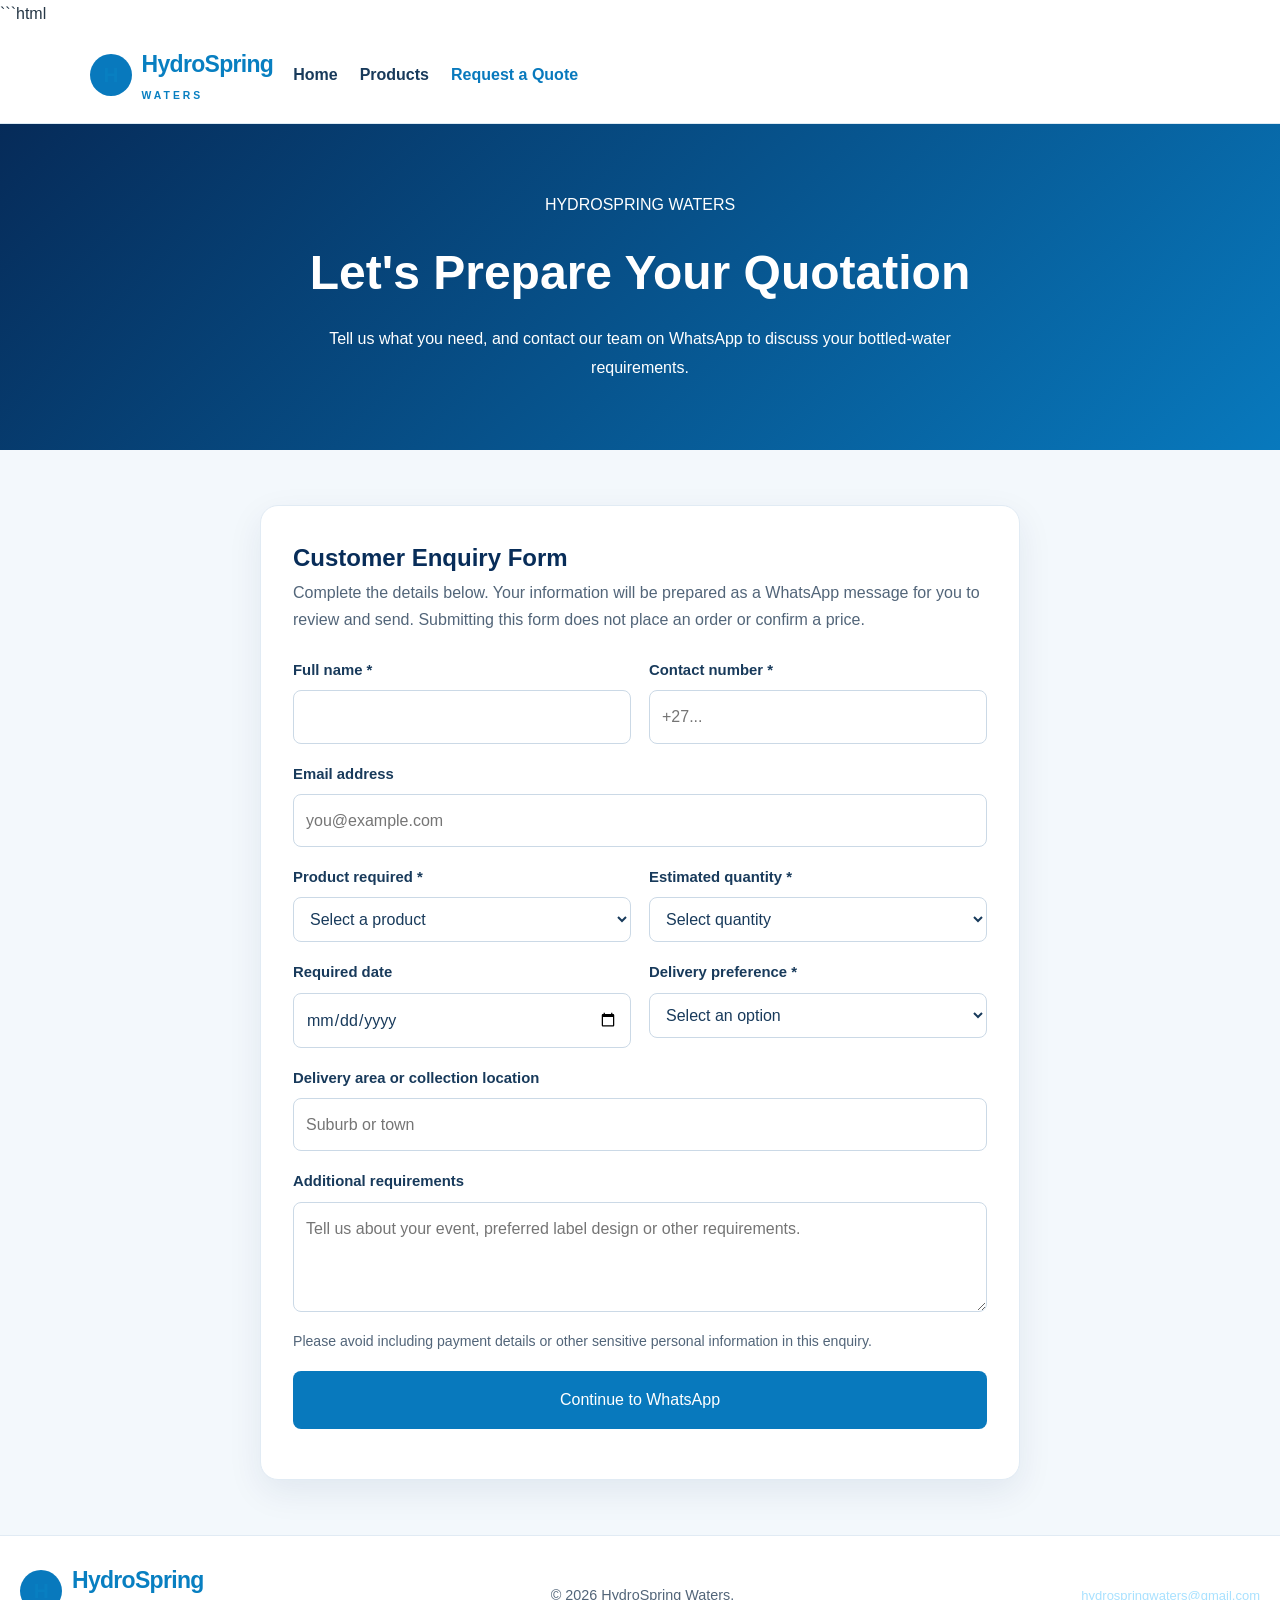
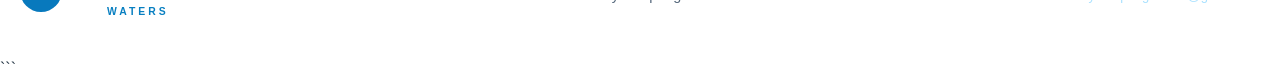
==== enquiry.html @ 47811dd5 "Create enquiry.html" ====
```html
<!DOCTYPE html>
<html lang="en">
<head>
  <meta charset="UTF-8">
  <meta name="viewport" content="width=device-width, initial-scale=1.0">

  <title>Request a Quotation | HydroSpring Waters</title>

  <meta
    name="description"
    content="Request a HydroSpring Waters quotation for 500 ml bottled water, bulk orders and custom-label enquiries."
  >

  <link rel="stylesheet" href="style.css">

  <style>
    .enquiry-hero {
      padding: 55px 20px;
      text-align: center;
      color: white;
      background: linear-gradient(135deg, #062b59, #0879bd);
    }

    .enquiry-hero h1 {
      margin: 10px 0;
      font-size: clamp(2rem, 5vw, 3rem);
    }

    .enquiry-hero p {
      max-width: 650px;
      margin: 12px auto;
      line-height: 1.8;
    }

    .enquiry-section {
      padding: 55px 20px;
      background: #f3f8fc;
    }

    .enquiry-card {
      max-width: 760px;
      margin: 0 auto;
      padding: 32px;
      background: white;
      border: 1px solid #e1ebf4;
      border-radius: 18px;
      box-shadow: 0 12px 35px rgba(7, 43, 83, 0.08);
    }

    .enquiry-card h2 {
      color: #082d59;
      margin-top: 0;
    }

    .form-intro {
      color: #526579;
      line-height: 1.7;
      margin-bottom: 25px;
    }

    .enquiry-form {
      display: grid;
      grid-template-columns: repeat(2, minmax(0, 1fr));
      gap: 18px;
    }

    .form-field {
      display: flex;
      flex-direction: column;
      gap: 7px;
    }

    .form-field.full-width {
      grid-column: 1 / -1;
    }

    .form-field label {
      color: #183a5b;
      font-size: 0.93rem;
      font-weight: 700;
    }

    .form-field input,
    .form-field select,
    .form-field textarea {
      box-sizing: border-box;
      width: 100%;
      padding: 12px;
      color: #183a5b;
      background: #fff;
      border: 1px solid #cbd9e6;
      border-radius: 8px;
      font: inherit;
    }

    .form-field input:focus,
    .form-field select:focus,
    .form-field textarea:focus {
      outline: 2px solid #0879bd;
      outline-offset: 2px;
    }

    .form-field textarea {
      min-height: 110px;
      resize: vertical;
    }

    .form-note {
      color: #526579;
      font-size: 0.88rem;
      line-height: 1.7;
    }

    .form-submit {
      grid-column: 1 / -1;
      width: 100%;
      cursor: pointer;
      font: inherit;
    }

    .form-status {
      grid-column: 1 / -1;
      color: #075c9c;
      line-height: 1.7;
      overflow-wrap: anywhere;
    }

    .form-status a {
      color: #0879bd;
      font-weight: 700;
    }

    @media (max-width: 600px) {
      .enquiry-section {
        padding: 30px 14px;
      }

      .enquiry-card {
        padding: 22px 17px;
      }

      .enquiry-form {
        grid-template-columns: 1fr;
      }

      .form-field.full-width,
      .form-submit,
      .form-status {
        grid-column: 1;
      }
    }
  </style>
</head>

<body>

  <!-- HEADER -->
  <header class="site-header">
    <div class="container nav-container">
      <a class="brand" href="index.html">
        <span class="brand-icon">H</span>
        <span>
          <strong>HydroSpring</strong>
          <small>WATERS</small>
        </span>
      </a>

      <nav class="main-nav" aria-label="Main navigation">
        <a href="index.html">Home</a>
        <a href="products.html">Products</a>
        <a href="enquiry.html" class="active">Request a Quote</a>
      </nav>
    </div>
  </header>

  <!-- INTRODUCTION -->
  <main>
    <section class="enquiry-hero">
      <p>HYDROSPRING WATERS</p>
      <h1>Let's Prepare Your Quotation</h1>
      <p>
        Tell us what you need, and contact our team on WhatsApp
        to discuss your bottled-water requirements.
      </p>
    </section>

    <!-- ENQUIRY FORM -->
    <section class="enquiry-section">
      <div class="enquiry-card">
        <h2>Customer Enquiry Form</h2>

        <p class="form-intro">
          Complete the details below. Your information will be
          prepared as a WhatsApp message for you to review and send.
          Submitting this form does not place an order or confirm a price.
        </p>

        <form id="enquiryForm" class="enquiry-form">

          <div class="form-field">
            <label for="customerName">Full name *</label>
            <input
              type="text"
              id="customerName"
              name="customerName"
              autocomplete="name"
              required
            >
          </div>

          <div class="form-field">
            <label for="customerPhone">Contact number *</label>
            <input
              type="tel"
              id="customerPhone"
              name="customerPhone"
              autocomplete="tel"
              placeholder="+27..."
              required
            >
          </div>

          <div class="form-field full-width">
            <label for="customerEmail">Email address</label>
            <input
              type="email"
              id="customerEmail"
              name="customerEmail"
              autocomplete="email"
              placeholder="you@example.com"
            >
          </div>

          <div class="form-field">
            <label for="productType">Product required *</label>
            <select id="productType" name="productType" required>
              <option value="">Select a product</option>
              <option value="Standard 500 ml bottled water">
                Standard 500 ml bottled water
              </option>
              <option value="Custom-labelled 500 ml bottled water">
                Custom-labelled 500 ml bottled water
              </option>
              <option value="Other bottled-water enquiry">
                Other bottled-water enquiry
              </option>
            </select>
          </div>

          <div class="form-field">
            <label for="quantity">Estimated quantity *</label>
            <select id="quantity" name="quantity" required>
              <option value="">Select quantity</option>
              <option value="24–100 bottles">24–100 bottles</option>
              <option value="101–250 bottles">101–250 bottles</option>
              <option value="251–500 bottles">251–500 bottles</option>
              <option value="501–1000 bottles">501–1,000 bottles</option>
              <option value="More than 1000 bottles">
                More than 1,000 bottles
              </option>
              <option value="Not sure yet">Not sure yet</option>
            </select>
          </div>

          <div class="form-field">
            <label for="eventDate">Required date</label>
            <input type="date" id="eventDate" name="eventDate">
          </div>

          <div class="form-field">
            <label for="delivery">Delivery preference *</label>
            <select id="delivery" name="delivery" required>
              <option value="">Select an option</option>
              <option value="Delivery quotation requested">
                Request delivery quotation
              </option>
              <option value="Collection enquiry">
                Enquire about collection
              </option>
              <option value="Discuss available options">
                Discuss available options
              </option>
            </select>
          </div>

          <div class="form-field full-width">
            <label for="location">Delivery area or collection location</label>
            <input
              type="text"
              id="location"
              name="location"
              placeholder="Suburb or town"
            >
          </div>

          <div class="form-field full-width">
            <label for="message">Additional requirements</label>
            <textarea
              id="message"
              name="message"
              placeholder="Tell us about your event, preferred label design or other requirements."
            ></textarea>
          </div>

          <p class="form-note form-field full-width">
            Please avoid including payment details or other sensitive
            personal information in this enquiry.
          </p>

          <button type="submit" class="btn btn-primary form-submit">
            Continue to WhatsApp
          </button>

          <div
            id="formStatus"
            class="form-status"
            role="status"
            aria-live="polite"
          ></div>

        </form>
      </div>
    </section>
  </main>

  <!-- FOOTER -->
  <footer class="site-footer">
    <div class="container footer-content">
      <a class="brand footer-brand" href="index.html">
        <span class="brand-icon">H</span>
        <span>
          <strong>HydroSpring</strong>
          <small>WATERS</small>
        </span>
      </a>

      <p>© <span id="current-year">2026</span> HydroSpring Waters.</p>

      <a href="mailto:hydrospringwaters@gmail.com">
        hydrospringwaters@gmail.com
      </a>
    </div>
  </footer>

  <script>
    document.getElementById("current-year").textContent =
      new Date().getFullYear();

    const enquiryForm = document.getElementById("enquiryForm");
    const formStatus = document.getElementById("formStatus");

    enquiryForm.addEventListener("submit", function (event) {
      event.preventDefault();

      if (!enquiryForm.reportValidity()) {
        return;
      }

      const data = new FormData(enquiryForm);

      const fields = [
        ["Customer name", "customerName"],
        ["Contact number", "customerPhone"],
        ["Email", "customerEmail"],
        ["Product", "productType"],
        ["Estimated quantity", "quantity"],
        ["Required date", "eventDate"],
        ["Delivery preference", "delivery"],
        ["Area", "location"],
        ["Additional requirements", "message"]
      ];

      let message = "Hello HydroSpring Waters! I would like a quotation.\n\n";

      fields.forEach(function (field) {
        const value = String(data.get(field[1]) || "").trim();

        if (value) {
          message += field[0] + ": " + value + "\n";
        }
      });

      message += "\nPlease advise on availability, pricing and delivery.";

      const whatsappURL =
        "https://wa.me/27814799675?text=" +
        encodeURIComponent(message);

      formStatus.replaceChildren();

      const explanation = document.createElement("p");
      explanation.textContent =
        "Your enquiry is ready. WhatsApp will open so you can review and send it to HydroSpring Waters.";
      formStatus.appendChild(explanation);

      const link = document.createElement("a");
      link.href = whatsappURL;
      link.target = "_blank";
      link.rel = "noopener noreferrer";
      link.textContent = "Open WhatsApp to send your enquiry";
      formStatus.appendChild(link);

      window.open(whatsappURL, "_blank", "noopener,noreferrer");
    });
  </script>

</body>
</html>
```
---- style.css ----
/* HydroSpring Waters — shared website styling */

:root {
  --navy: #082b4c;
  --blue: #087fc1;
  --sky: #eaf7ff;
  --white: #ffffff;
  --text: #263746;
  --muted: #647789;
  --border: #dceaf3;
}

* {
  box-sizing: border-box;
  margin: 0;
  padding: 0;
}

html {
  scroll-behavior: smooth;
  scroll-padding-top: 25px;
}

body {
  font-family: Arial, Helvetica, sans-serif;
  line-height: 1.7;
  color: var(--text);
  background: var(--white);
}

a {
  color: inherit;
  text-decoration: none;
}

img {
  max-width: 100%;
  height: auto;
}

/* Header and navigation */

.site-header {
  display: flex;
  justify-content: space-between;
  align-items: center;
  flex-wrap: wrap;
  gap: 16px;
  padding: 18px 7%;
  background: var(--white);
  border-bottom: 1px solid var(--border);
}

.brand {
  font-size: 23px;
  font-weight: 800;
  color: var(--navy);
  letter-spacing: -0.7px;
}

.brand span {
  color: var(--blue);
}

.navigation {
  display: flex;
  flex-wrap: wrap;
  gap: 22px;
}

.navigation a {
  color: var(--navy);
  font-weight: 700;
  font-size: 14px;
  transition: color 0.2s;
}

.navigation a:hover {
  color: var(--blue);
}

/* Hero sections */

.hero {
  min-height: 440px;
  display: flex;
  align-items: center;
  justify-content: center;
  padding: 75px 7%;
  text-align: center;
  color: var(--white);
  background: linear-gradient(135deg, #082b4c, #087fc1);
}

.hero-content {
  width: 100%;
  max-width: 850px;
}

.eyebrow {
  margin-bottom: 12px;
  color: #c7ecff;
  font-size: 12px;
  font-weight: 800;
  letter-spacing: 2.5px;
  text-transform: uppercase;
}

.blue-text {
  color: var(--blue);
}

.hero h1 {
  margin-bottom: 20px;
  font-size: clamp(36px, 5vw, 58px);
  line-height: 1.15;
  letter-spacing: -1.4px;
}

.hero-content > p:not(.eyebrow) {
  max-width: 690px;
  margin: 0 auto 26px;
  color: #eef9ff;
  font-size: 17px;
}

.products-hero {
  min-height: 350px;
}

/* Buttons */

.button-group {
  display: flex;
  flex-wrap: wrap;
  justify-content: center;
  gap: 12px;
}

.button {
  display: inline-block;
  padding: 12px 20px;
  border: 2px solid var(--blue);
  border-radius: 7px;
  background: var(--blue);
  color: var(--white);
  font-size: 14px;
  font-weight: 700;
  text-align: center;
  line-height: 1.5;
  transition: background 0.2s, transform 0.2s;
}

.button:hover {
  background: var(--navy);
  border-color: var(--navy);
  transform: translateY(-2px);
}

.button-light {
  background: var(--white);
  border-color: var(--white);
  color: var(--navy);
}

.button-light:hover {
  background: var(--sky);
  border-color: var(--sky);
  color: var(--navy);
}

.button-outline {
  background: transparent;
  border-color: var(--white);
  color: var(--white);
}

.button-outline:hover {
  background: var(--white);
  color: var(--navy);
  border-color: var(--white);
}

/* General sections */

.section {
  padding: 65px 7%;
}

.section-heading {
  max-width: 760px;
  margin: 0 auto 38px;
  text-align: center;
}

.section-heading h2 {
  margin-bottom: 14px;
  color: var(--navy);
  font-size: clamp(27px, 4vw, 36px);
  line-height: 1.25;
}

.section-heading > p:not(.eyebrow) {
  color: var(--muted);
}

/* Feature cards */

.feature-grid {
  display: grid;
  grid-template-columns: repeat(3, minmax(0, 1fr));
  gap: 22px;
  max-width: 1100px;
  margin: 0 auto;
}

.feature-card {
  padding: 28px;
  border: 1px solid var(--border);
  border-radius: 14px;
  background: var(--white);
  box-shadow: 0 8px 25px rgba(8, 43, 76, 0.05);
}

.feature-icon {
  margin-bottom: 14px;
  font-size: 34px;
}

.feature-card h3 {
  margin-bottom: 12px;
  color: var(--navy);
  font-size: 20px;
}

.feature-card p {
  margin-bottom: 15px;
  color: var(--muted);
}

/* Homepage product preview */

.product-preview {
  background: var(--sky);
}

.product-preview .button {
  margin-top: 22px;
}

/* Products page */

.product-card {
  display: grid;
  grid-template-columns: 1fr 1fr;
  max-width: 1000px;
  margin: 0 auto;
  overflow: hidden;
  border: 1px solid var(--border);
  border-radius: 16px;
  background: var(--white);
  box-shadow: 0 12px 35px rgba(8, 43, 76, 0.08);
}

.product-visual {
  min-height: 370px;
  padding: 35px;
  display: flex;
  flex-direction: column;
  align-items: center;
  justify-content: center;
  text-align: center;
  background: linear-gradient(160deg, var(--sky), #c8eaff);
}

.bottle {
  position: relative;
  width: 100px;
  height: 220px;
  margin: 22px 0 18px;
  border: 3px solid #8ac9e9;
  border-radius: 24px 24px 17px 17px;
  background: linear-gradient(
    90deg,
    rgba(255, 255, 255, 0.8),
    rgba(100, 196, 239, 0.35),
    rgba(255, 255, 255, 0.85)
  );
  box-shadow: 8px 12px 18px rgba(8, 43, 76, 0.12);
}

.bottle::before {
  position: absolute;
  top: -27px;
  left: 28px;
  width: 38px;
  height: 25px;
  border: 2px solid #066ca5;
  border-radius: 6px 6px 2px 2px;
  background: var(--blue);
  content: "";
}

.bottle-label {
  position: absolute;
  top: 77px;
  left: -3px;
  width: 100px;
  padding: 12px 3px;
  border-top: 3px solid var(--white);
  border-bottom: 3px solid var(--white);
  background: var(--blue);
  color: var(--white);
  font-size: 12px;
  font-weight: 800;
  line-height: 1.35;
}

.visual-caption {
  max-width: 280px;
  color: var(--muted);
  font-size: 12px;
}

.product-info {
  align-self: center;
  padding: 38px;
}

.product-tag {
  display: inline-block;
  margin-bottom: 14px;
  padding: 5px 13px;
  border-radius: 20px;
  background: var(--sky);
  color: var(--blue);
  font-size: 13px;
  font-weight: 800;
}

.product-info h3 {
  margin-bottom: 15px;
  color: var(--navy);
  font-size: 28px;
  line-height: 1.25;
}

.product-info > p {
  margin-bottom: 18px;
}

.feature-list {
  margin-bottom: 22px;
  list-style: none;
}

.feature-list li {
  padding: 8px 0;
  border-bottom: 1px solid #edf2f6;
}

.feature-list li::before {
  color: var(--blue);
  font-weight: bold;
  content: "✓ ";
}

.price-note {
  color: var(--navy);
  font-weight: 800;
}

/* Label options */

.options-section {
  background: var(--sky);
}

.label-card {
  display: flex;
  flex-direction: column;
  align-items: flex-start;
}

.label-card .button {
  margin-top: auto;
}

.label-card p {
  margin-bottom: 22px;
}

/* Contact sections */

.contact-section {
  padding: 65px 7%;
  background: var(--navy);
  color: var(--white);
}

.contact-section .section-heading {
  margin-bottom: 0;
}

.contact-section h2 {
  color: var(--white);
}

.contact-section .section-heading > p:not(.eyebrow) {
  margin-bottom: 20px;
  color: #e2f3ff;
}

.contact-detail {
  margin-top: 12px;
  color: #d9efff;
  font-size: 14px;
}

/* Footer */

.site-footer {
  padding: 30px 7%;
  background: #041b30;
  color: #d9e8f3;
  text-align: center;
  font-size: 13px;
}

.footer-brand {
  display: inline-block;
  margin-bottom: 10px;
  color: var(--white);
}

.site-footer p {
  margin: 7px 0;
}

.site-footer a:not(.brand) {
  color: #a8e1ff;
}

/* Mobile responsiveness */

@media (max-width: 800px) {
  .site-header {
    justify-content: center;
    text-align: center;
  }

  .navigation {
    justify-content: center;
    gap: 12px 18px;
  }

  .feature-grid {
    grid-template-columns: 1fr;
  }

  .product-card {
    grid-template-columns: 1fr;
  }

  .product-visual {
    min-height: 320px;
  }

  .product-info {
    padding: 28px;
  }

  .hero {
    min-height: 370px;
    padding: 55px 6%;
  }
}

@media (max-width: 480px) {
  .brand {
    font-size: 21px;
  }

  .navigation a {
    font-size: 13px;
  }

  .section {
    padding: 45px 6%;
  }

  .button-group {
    flex-direction: column;
    align-items: stretch;
  }

  .button-group .button {
    width: 100%;
  }

  .product-info h3 {
    font-size: 24px;
  }

  .contact-section {
    padding: 45px 6%;
  }
}
```css
/* =========================================
   HYDROSPRING WATERS PRODUCTS PAGE
   ========================================= */

.products-hero {
  padding: 85px 20px;
  text-align: center;
  color: #ffffff;
  background: linear-gradient(135deg, #062b59, #0879bd);
}

.products-hero h1 {
  margin: 10px 0 16px;
  font-size: clamp(2.2rem, 5vw, 3.8rem);
}

.products-hero p {
  max-width: 700px;
  margin: 0 auto 25px;
  line-height: 1.8;
}

.products-hero .eyebrow,
.products-cta .eyebrow {
  font-size: 0.8rem;
  font-weight: 700;
  letter-spacing: 3px;
}

.products-section,
.benefits-section {
  padding: 75px 20px;
}

.section-heading {
  max-width: 760px;
  margin: 0 auto 42px;
  text-align: center;
}

.section-heading h2 {
  margin: 10px 0 15px;
  color: #082d59;
  font-size: clamp(1.8rem, 4vw, 2.6rem);
}

.section-heading p {
  line-height: 1.8;
}

.eyebrow {
  color: #0879bd;
  font-size: 0.8rem;
  font-weight: 700;
  letter-spacing: 2px;
}

.product-grid {
  display: grid;
  grid-template-columns: repeat(2, minmax(0, 1fr));
  gap: 30px;
  max-width: 1050px;
  margin: 0 auto;
}

.product-card {
  overflow: hidden;
  background: #ffffff;
  border: 1px solid #e1ebf4;
  border-radius: 18px;
  box-shadow: 0 12px 35px rgba(7, 43, 83, 0.08);
}

.product-visual {
  padding: 30px;
  background: #f0f7fc;
  text-align: center;
}

.product-photo {
  display: block;
  width: 100%;
  max-width: 360px;
  height: 340px;
  object-fit: contain;
  border-radius: 12px;
  margin: 0 auto 16px;
}

.visual-caption {
  margin: 0;
  color: #42617c;
  font-size: 0.9rem;
}

.product-info {
  padding: 28px;
}

.product-tag {
  display: inline-block;
  padding: 7px 12px;
  color: #075c9c;
  background: #e4f3ff;
  border-radius: 30px;
  font-size: 0.75rem;
  font-weight: 700;
  letter-spacing: 1px;
}

.product-info h3 {
  margin: 17px 0 12px;
  color: #082d59;
  font-size: 1.45rem;
}

.product-info p,
.product-features {
  color: #526579;
  line-height: 1.8;
}

.product-features {
  padding-left: 20px;
  margin: 20px 0 25px;
}

.product-features li {
  margin-bottom: 8px;
}

.btn {
  display: inline-block;
  padding: 13px 22px;
  border: 2px solid transparent;
  border-radius: 8px;
  font-weight: 700;
  text-align: center;
  text-decoration: none;
  transition: transform 0.2s ease, background 0.2s ease;
}

.btn:hover {
  transform: translateY(-2px);
}

.btn-primary {
  color: #ffffff;
  background: #0879bd;
}

.btn-primary:hover {
  background: #065b91;
}

.btn-outline {
  color: #0879bd;
  border-color: #0879bd;
  background: #ffffff;
}

.btn-outline:hover {
  background: #eaf6ff;
}

.btn-full {
  display: block;
  width: 100%;
  box-sizing: border-box;
}

.custom-visual {
  display: flex;
  min-height: 340px;
  padding: 30px;
  flex-direction: column;
  align-items: center;
  justify-content: center;
  text-align: center;
  color: #ffffff;
  background: linear-gradient(135deg, #062b59, #0879bd);
}

.custom-visual h3 {
  color: #ffffff;
  font-size: 1.7rem;
}

.custom-visual p {
  line-height: 1.7;
}

.custom-icon {
  display: flex;
  width: 75px;
  height: 75px;
  align-items: center;
  justify-content: center;
  border: 2px solid rgba(255, 255, 255, 0.8);
  border-radius: 50%;
  font-size: 2rem;
}

.benefits-section {
  background: #f3f8fc;
}

.benefits-grid {
  display: grid;
  grid-template-columns: repeat(3, minmax(0, 1fr));
  gap: 28px;
  max-width: 1050px;
  margin: 0 auto;
}

.benefit-item {
  padding: 28px;
  background: #ffffff;
  border-radius: 14px;
  text-align: center;
}

.benefit-icon {
  display: flex;
  width: 52px;
  height: 52px;
  margin: 0 auto 18px;
  align-items: center;
  justify-content: center;
  color: #ffffff;
  background: #0879bd;
  border-radius: 50%;
  font-weight: 700;
}

.benefit-item h3 {
  color: #082d59;
}

.benefit-item p {
  color: #526579;
  line-height: 1.8;
}

.products-cta {
  padding: 75px 20px;
  color: #ffffff;
  background: linear-gradient(135deg, #062b59, #0879bd);
  text-align: center;
}

.products-cta h2 {
  margin: 12px 0;
  font-size: clamp(1.8rem, 4vw, 2.7rem);
}

.products-cta > .container > p:not(.eyebrow):not(.contact-details) {
  max-width: 650px;
  margin: 0 auto 25px;
  line-height: 1.8;
}

.products-cta .eyebrow {
  color: #c5e8ff;
}

.cta-buttons {
  display: flex;
  flex-wrap: wrap;
  justify-content: center;
  gap: 14px;
}

.btn-light {
  color: #07315c;
  background: #ffffff;
}

.btn-outline-light {
  color: #ffffff;
  border-color: #ffffff;
  background: transparent;
}

.btn-outline-light:hover {
  background: rgba(255, 255, 255, 0.12);
}

.contact-details {
  margin-top: 25px;
  line-height: 1.9;
}

.site-footer {
  padding: 25px 20px;
  color: #526579;
  background: #ffffff;
  border-top: 1px solid #e1ebf4;
}

.footer-content {
  display: flex;
  flex-wrap: wrap;
  align-items: center;
  justify-content: space-between;
  gap: 20px;
}

.footer-content p {
  font-size: 0.9rem;
}

.site-footer a {
  color: #0879bd;
  text-decoration: none;
}

.brand {
  display: inline-flex;
  align-items: center;
  gap: 10px;
  color: #082d59;
  text-decoration: none;
}

.brand-icon {
  display: flex;
  width: 42px;
  height: 42px;
  align-items: center;
  justify-content: center;
  color: #ffffff;
  background: #0879bd;
  border-radius: 50%;
  font-size: 1.3rem;
  font-weight: 800;
}

.brand strong,
.brand small {
  display: block;
}

.brand small {
  margin-top: 3px;
  font-size: 0.65rem;
  letter-spacing: 3px;
}

.main-nav {
  display: flex;
  flex-wrap: wrap;
  gap: 22px;
}

.main-nav a {
  color: #183a5b;
  text-decoration: none;
  font-weight: 600;
}

.main-nav a.active,
.main-nav a:hover {
  color: #0879bd;
}

.nav-container {
  display: flex;
  flex-wrap: wrap;
  align-items: center;
  justify-content: space-between;
  gap: 20px;
}

/* Responsive layout for phones and tablets */

@media (max-width: 700px) {
  .product-grid,
  .benefits-grid {
    grid-template-columns: 1fr;
  }

  .products-hero {
    padding: 60px 20px;
  }

  .products-section,
  .benefits-section {
    padding: 50px 16px;
  }

  .product-photo {
    height: 300px;
  }

  .custom-visual {
    min-height: 260px;
  }

  .product-info {
    padding: 22px;
  }

  .nav-container,
  .footer-content {
    flex-direction: column;
    text-align: center;
  }

  .main-nav {
    justify-content: center;
    gap: 14px;
  }
}
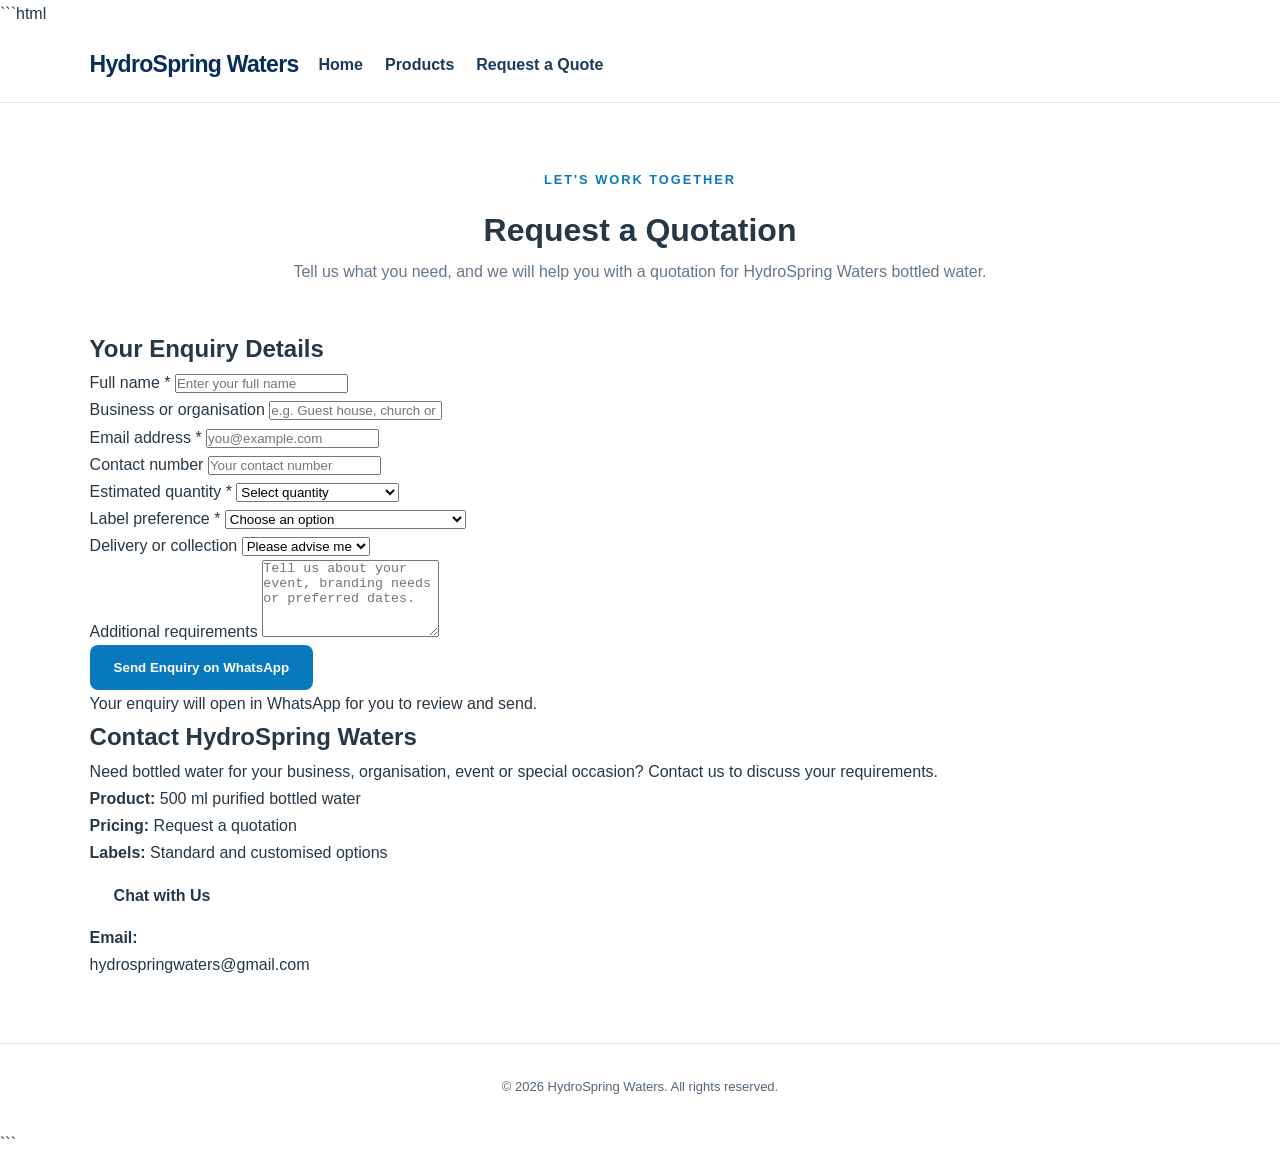
==== commit 35e864f4: "Update enquiry.html" ====
--- a/enquiry.html
+++ b/enquiry.html
@@ -7,255 +7,93 @@
 
   <title>Request a Quotation | HydroSpring Waters</title>
 
-  <meta
-    name="description"
-    content="Request a HydroSpring Waters quotation for 500 ml bottled water, bulk orders and custom-label enquiries."
-  >
+  <meta name="description"
+    content="Request a quotation for HydroSpring Waters 500 ml purified bottled water, with standard or customised labels.">
 
   <link rel="stylesheet" href="style.css">
-
-  <style>
-    .enquiry-hero {
-      padding: 55px 20px;
-      text-align: center;
-      color: white;
-      background: linear-gradient(135deg, #062b59, #0879bd);
-    }
-
-    .enquiry-hero h1 {
-      margin: 10px 0;
-      font-size: clamp(2rem, 5vw, 3rem);
-    }
-
-    .enquiry-hero p {
-      max-width: 650px;
-      margin: 12px auto;
-      line-height: 1.8;
-    }
-
-    .enquiry-section {
-      padding: 55px 20px;
-      background: #f3f8fc;
-    }
-
-    .enquiry-card {
-      max-width: 760px;
-      margin: 0 auto;
-      padding: 32px;
-      background: white;
-      border: 1px solid #e1ebf4;
-      border-radius: 18px;
-      box-shadow: 0 12px 35px rgba(7, 43, 83, 0.08);
-    }
-
-    .enquiry-card h2 {
-      color: #082d59;
-      margin-top: 0;
-    }
-
-    .form-intro {
-      color: #526579;
-      line-height: 1.7;
-      margin-bottom: 25px;
-    }
-
-    .enquiry-form {
-      display: grid;
-      grid-template-columns: repeat(2, minmax(0, 1fr));
-      gap: 18px;
-    }
-
-    .form-field {
-      display: flex;
-      flex-direction: column;
-      gap: 7px;
-    }
-
-    .form-field.full-width {
-      grid-column: 1 / -1;
-    }
-
-    .form-field label {
-      color: #183a5b;
-      font-size: 0.93rem;
-      font-weight: 700;
-    }
-
-    .form-field input,
-    .form-field select,
-    .form-field textarea {
-      box-sizing: border-box;
-      width: 100%;
-      padding: 12px;
-      color: #183a5b;
-      background: #fff;
-      border: 1px solid #cbd9e6;
-      border-radius: 8px;
-      font: inherit;
-    }
-
-    .form-field input:focus,
-    .form-field select:focus,
-    .form-field textarea:focus {
-      outline: 2px solid #0879bd;
-      outline-offset: 2px;
-    }
-
-    .form-field textarea {
-      min-height: 110px;
-      resize: vertical;
-    }
-
-    .form-note {
-      color: #526579;
-      font-size: 0.88rem;
-      line-height: 1.7;
-    }
-
-    .form-submit {
-      grid-column: 1 / -1;
-      width: 100%;
-      cursor: pointer;
-      font: inherit;
-    }
-
-    .form-status {
-      grid-column: 1 / -1;
-      color: #075c9c;
-      line-height: 1.7;
-      overflow-wrap: anywhere;
-    }
-
-    .form-status a {
-      color: #0879bd;
-      font-weight: 700;
-    }
-
-    @media (max-width: 600px) {
-      .enquiry-section {
-        padding: 30px 14px;
-      }
-
-      .enquiry-card {
-        padding: 22px 17px;
-      }
-
-      .enquiry-form {
-        grid-template-columns: 1fr;
-      }
-
-      .form-field.full-width,
-      .form-submit,
-      .form-status {
-        grid-column: 1;
-      }
-    }
-  </style>
 </head>
 
 <body>
 
-  <!-- HEADER -->
   <header class="site-header">
     <div class="container nav-container">
       <a class="brand" href="index.html">
-        <span class="brand-icon">H</span>
-        <span>
-          <strong>HydroSpring</strong>
-          <small>WATERS</small>
-        </span>
+        HydroSpring Waters
       </a>
 
       <nav class="main-nav" aria-label="Main navigation">
         <a href="index.html">Home</a>
         <a href="products.html">Products</a>
-        <a href="enquiry.html" class="active">Request a Quote</a>
+        <a href="enquiry.html" aria-current="page">Request a Quote</a>
       </nav>
     </div>
   </header>
 
-  <!-- INTRODUCTION -->
-  <main>
-    <section class="enquiry-hero">
-      <p>HYDROSPRING WATERS</p>
-      <h1>Let's Prepare Your Quotation</h1>
+  <main class="container section">
+    <div class="section-heading">
+      <p class="eyebrow">LET'S WORK TOGETHER</p>
+      <h1>Request a Quotation</h1>
       <p>
-        Tell us what you need, and contact our team on WhatsApp
-        to discuss your bottled-water requirements.
+        Tell us what you need, and we will help you with a quotation
+        for HydroSpring Waters bottled water.
       </p>
-    </section>
-
-    <!-- ENQUIRY FORM -->
-    <section class="enquiry-section">
-      <div class="enquiry-card">
-        <h2>Customer Enquiry Form</h2>
-
-        <p class="form-intro">
-          Complete the details below. Your information will be
-          prepared as a WhatsApp message for you to review and send.
-          Submitting this form does not place an order or confirm a price.
-        </p>
-
-        <form id="enquiryForm" class="enquiry-form">
-
-          <div class="form-field">
-            <label for="customerName">Full name *</label>
+    </div>
+
+    <div class="enquiry-layout">
+
+      <section class="card">
+        <h2>Your Enquiry Details</h2>
+
+        <form id="enquiryForm">
+
+          <div class="form-group">
+            <label for="fullName">Full name *</label>
             <input
               type="text"
-              id="customerName"
-              name="customerName"
-              autocomplete="name"
-              required
-            >
-          </div>
-
-          <div class="form-field">
-            <label for="customerPhone">Contact number *</label>
+              id="fullName"
+              name="fullName"
+              placeholder="Enter your full name"
+              required>
+          </div>
+
+          <div class="form-group">
+            <label for="businessName">Business or organisation</label>
+            <input
+              type="text"
+              id="businessName"
+              name="businessName"
+              placeholder="e.g. Guest house, church or company">
+          </div>
+
+          <div class="form-group">
+            <label for="email">Email address *</label>
+            <input
+              type="email"
+              id="email"
+              name="email"
+              placeholder="you@example.com"
+              required>
+          </div>
+
+          <div class="form-group">
+            <label for="phone">Contact number</label>
             <input
               type="tel"
-              id="customerPhone"
-              name="customerPhone"
-              autocomplete="tel"
-              placeholder="+27..."
-              required
-            >
-          </div>
-
-          <div class="form-field full-width">
-            <label for="customerEmail">Email address</label>
-            <input
-              type="email"
-              id="customerEmail"
-              name="customerEmail"
-              autocomplete="email"
-              placeholder="you@example.com"
-            >
-          </div>
-
-          <div class="form-field">
-            <label for="productType">Product required *</label>
-            <select id="productType" name="productType" required>
-              <option value="">Select a product</option>
-              <option value="Standard 500 ml bottled water">
-                Standard 500 ml bottled water
-              </option>
-              <option value="Custom-labelled 500 ml bottled water">
-                Custom-labelled 500 ml bottled water
-              </option>
-              <option value="Other bottled-water enquiry">
-                Other bottled-water enquiry
-              </option>
-            </select>
-          </div>
-
-          <div class="form-field">
+              id="phone"
+              name="phone"
+              placeholder="Your contact number">
+          </div>
+
+          <div class="form-group">
             <label for="quantity">Estimated quantity *</label>
             <select id="quantity" name="quantity" required>
               <option value="">Select quantity</option>
-              <option value="24–100 bottles">24–100 bottles</option>
-              <option value="101–250 bottles">101–250 bottles</option>
-              <option value="251–500 bottles">251–500 bottles</option>
-              <option value="501–1000 bottles">501–1,000 bottles</option>
+              <option value="24 bottles">24 bottles</option>
+              <option value="48 bottles">48 bottles</option>
+              <option value="100 bottles">100 bottles</option>
+              <option value="250 bottles">250 bottles</option>
+              <option value="500 bottles">500 bottles</option>
+              <option value="1000 bottles">1,000 bottles</option>
               <option value="More than 1000 bottles">
                 More than 1,000 bottles
               </option>
@@ -263,146 +101,160 @@
             </select>
           </div>
 
-          <div class="form-field">
-            <label for="eventDate">Required date</label>
-            <input type="date" id="eventDate" name="eventDate">
-          </div>
-
-          <div class="form-field">
-            <label for="delivery">Delivery preference *</label>
-            <select id="delivery" name="delivery" required>
-              <option value="">Select an option</option>
-              <option value="Delivery quotation requested">
-                Request delivery quotation
+          <div class="form-group">
+            <label for="labelType">Label preference *</label>
+            <select id="labelType" name="labelType" required>
+              <option value="">Choose an option</option>
+              <option value="Standard labels">Standard labels</option>
+              <option value="Customised labels">Customised labels</option>
+              <option value="Both standard and customised labels">
+                Both standard and customised labels
               </option>
-              <option value="Collection enquiry">
-                Enquire about collection
-              </option>
-              <option value="Discuss available options">
-                Discuss available options
-              </option>
+              <option value="Need advice">I need advice</option>
             </select>
           </div>
 
-          <div class="form-field full-width">
-            <label for="location">Delivery area or collection location</label>
-            <input
-              type="text"
-              id="location"
-              name="location"
-              placeholder="Suburb or town"
-            >
-          </div>
-
-          <div class="form-field full-width">
+          <div class="form-group">
+            <label for="delivery">Delivery or collection</label>
+            <select id="delivery" name="delivery">
+              <option value="Please advise">Please advise me</option>
+              <option value="Delivery">Delivery</option>
+              <option value="Collection">Collection</option>
+            </select>
+          </div>
+
+          <div class="form-group">
             <label for="message">Additional requirements</label>
             <textarea
               id="message"
               name="message"
-              placeholder="Tell us about your event, preferred label design or other requirements."
-            ></textarea>
-          </div>
-
-          <p class="form-note form-field full-width">
-            Please avoid including payment details or other sensitive
-            personal information in this enquiry.
+              rows="5"
+              placeholder="Tell us about your event, branding needs or preferred dates."></textarea>
+          </div>
+
+          <button type="submit" class="btn btn-primary">
+            Send Enquiry on WhatsApp
+          </button>
+
+          <p class="form-note">
+            Your enquiry will open in WhatsApp for you to review and send.
           </p>
 
-          <button type="submit" class="btn btn-primary form-submit">
-            Continue to WhatsApp
-          </button>
-
-          <div
-            id="formStatus"
-            class="form-status"
-            role="status"
-            aria-live="polite"
-          ></div>
+          <p id="formStatus" role="status" aria-live="polite"></p>
 
         </form>
-      </div>
-    </section>
+      </section>
+
+      <aside class="card contact-card">
+        <h2>Contact HydroSpring Waters</h2>
+
+        <p>
+          Need bottled water for your business, organisation, event
+          or special occasion? Contact us to discuss your requirements.
+        </p>
+
+        <p><strong>Product:</strong> 500 ml purified bottled water</p>
+        <p><strong>Pricing:</strong> Request a quotation</p>
+        <p><strong>Labels:</strong> Standard and customised options</p>
+
+        <a
+          class="btn btn-secondary"
+          href="https://wa.me/27814799675"
+          target="_blank"
+          rel="noopener noreferrer">
+          Chat with Us
+        </a>
+
+        <p>
+          <strong>Email:</strong><br>
+          <a href="mailto:hydrospringwaters@gmail.com">
+            hydrospringwaters@gmail.com
+          </a>
+        </p>
+      </aside>
+
+    </div>
   </main>
 
-  <!-- FOOTER -->
   <footer class="site-footer">
-    <div class="container footer-content">
-      <a class="brand footer-brand" href="index.html">
-        <span class="brand-icon">H</span>
-        <span>
-          <strong>HydroSpring</strong>
-          <small>WATERS</small>
-        </span>
-      </a>
-
-      <p>© <span id="current-year">2026</span> HydroSpring Waters.</p>
-
-      <a href="mailto:hydrospringwaters@gmail.com">
-        hydrospringwaters@gmail.com
-      </a>
+    <div class="container">
+      <p>
+        &copy; <span id="year"></span> HydroSpring Waters.
+        All rights reserved.
+      </p>
     </div>
   </footer>
 
   <script>
-    document.getElementById("current-year").textContent =
+    document.getElementById("year").textContent =
       new Date().getFullYear();
 
-    const enquiryForm = document.getElementById("enquiryForm");
-    const formStatus = document.getElementById("formStatus");
-
-    enquiryForm.addEventListener("submit", function (event) {
-      event.preventDefault();
-
-      if (!enquiryForm.reportValidity()) {
-        return;
+    document.getElementById("enquiryForm").addEventListener(
+      "submit",
+      function (event) {
+        event.preventDefault();
+
+        const fullName =
+          document.getElementById("fullName").value.trim();
+
+        const businessName =
+          document.getElementById("businessName").value.trim();
+
+        const email =
+          document.getElementById("email").value.trim();
+
+        const phone =
+          document.getElementById("phone").value.trim();
+
+        const quantity =
+          document.getElementById("quantity").value;
+
+        const labelType =
+          document.getElementById("labelType").value;
+
+        const delivery =
+          document.getElementById("delivery").value;
+
+        const message =
+          document.getElementById("message").value.trim();
+
+        const status =
+          document.getElementById("formStatus");
+
+        const whatsappMessage = [
+          "HYDROSPRING WATERS - QUOTATION REQUEST",
+          "",
+          "Name: " + fullName,
+          "Business/Organisation: " + (businessName || "Not provided"),
+          "Email: " + email,
+          "Contact number: " + (phone || "Not provided"),
+          "Quantity: " + quantity,
+          "Label preference: " + labelType,
+          "Delivery/Collection: " + delivery,
+          "Additional requirements: " + (message || "None"),
+          "",
+          "Please provide me with a quotation."
+        ].join("\n");
+
+        const whatsappURL =
+          "https://wa.me/27814799675?text=" +
+          encodeURIComponent(whatsappMessage);
+
+        status.textContent =
+          "Opening WhatsApp. Please review your enquiry and press Send.";
+
+        const whatsappWindow = window.open(
+          whatsappURL,
+          "_blank",
+          "noopener,noreferrer"
+        );
+
+        if (!whatsappWindow) {
+          status.textContent =
+            "If WhatsApp did not open, allow pop-ups or use the Chat with Us link above.";
+        }
       }
-
-      const data = new FormData(enquiryForm);
-
-      const fields = [
-        ["Customer name", "customerName"],
-        ["Contact number", "customerPhone"],
-        ["Email", "customerEmail"],
-        ["Product", "productType"],
-        ["Estimated quantity", "quantity"],
-        ["Required date", "eventDate"],
-        ["Delivery preference", "delivery"],
-        ["Area", "location"],
-        ["Additional requirements", "message"]
-      ];
-
-      let message = "Hello HydroSpring Waters! I would like a quotation.\n\n";
-
-      fields.forEach(function (field) {
-        const value = String(data.get(field[1]) || "").trim();
-
-        if (value) {
-          message += field[0] + ": " + value + "\n";
-        }
-      });
-
-      message += "\nPlease advise on availability, pricing and delivery.";
-
-      const whatsappURL =
-        "https://wa.me/27814799675?text=" +
-        encodeURIComponent(message);
-
-      formStatus.replaceChildren();
-
-      const explanation = document.createElement("p");
-      explanation.textContent =
-        "Your enquiry is ready. WhatsApp will open so you can review and send it to HydroSpring Waters.";
-      formStatus.appendChild(explanation);
-
-      const link = document.createElement("a");
-      link.href = whatsappURL;
-      link.target = "_blank";
-      link.rel = "noopener noreferrer";
-      link.textContent = "Open WhatsApp to send your enquiry";
-      formStatus.appendChild(link);
-
-      window.open(whatsappURL, "_blank", "noopener,noreferrer");
-    });
+    );
   </script>
 
 </body>
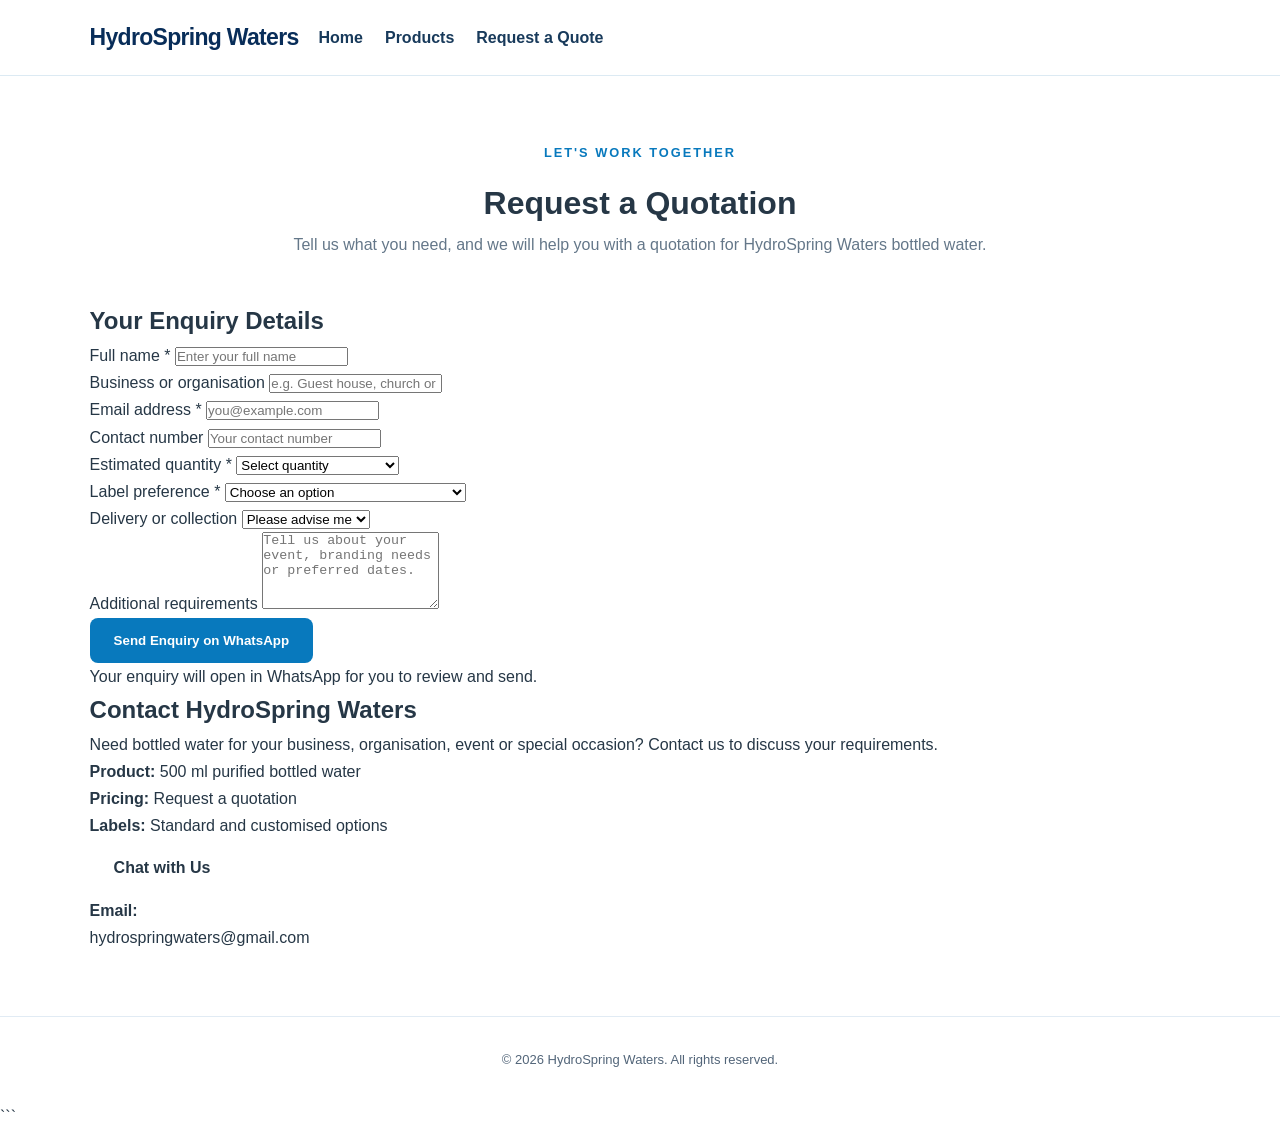
==== commit 91955f6e: "Update enquiry.html" ====
--- a/enquiry.html
+++ b/enquiry.html
@@ -1,4 +1,4 @@
-```html
+
 <!DOCTYPE html>
 <html lang="en">
 <head>
